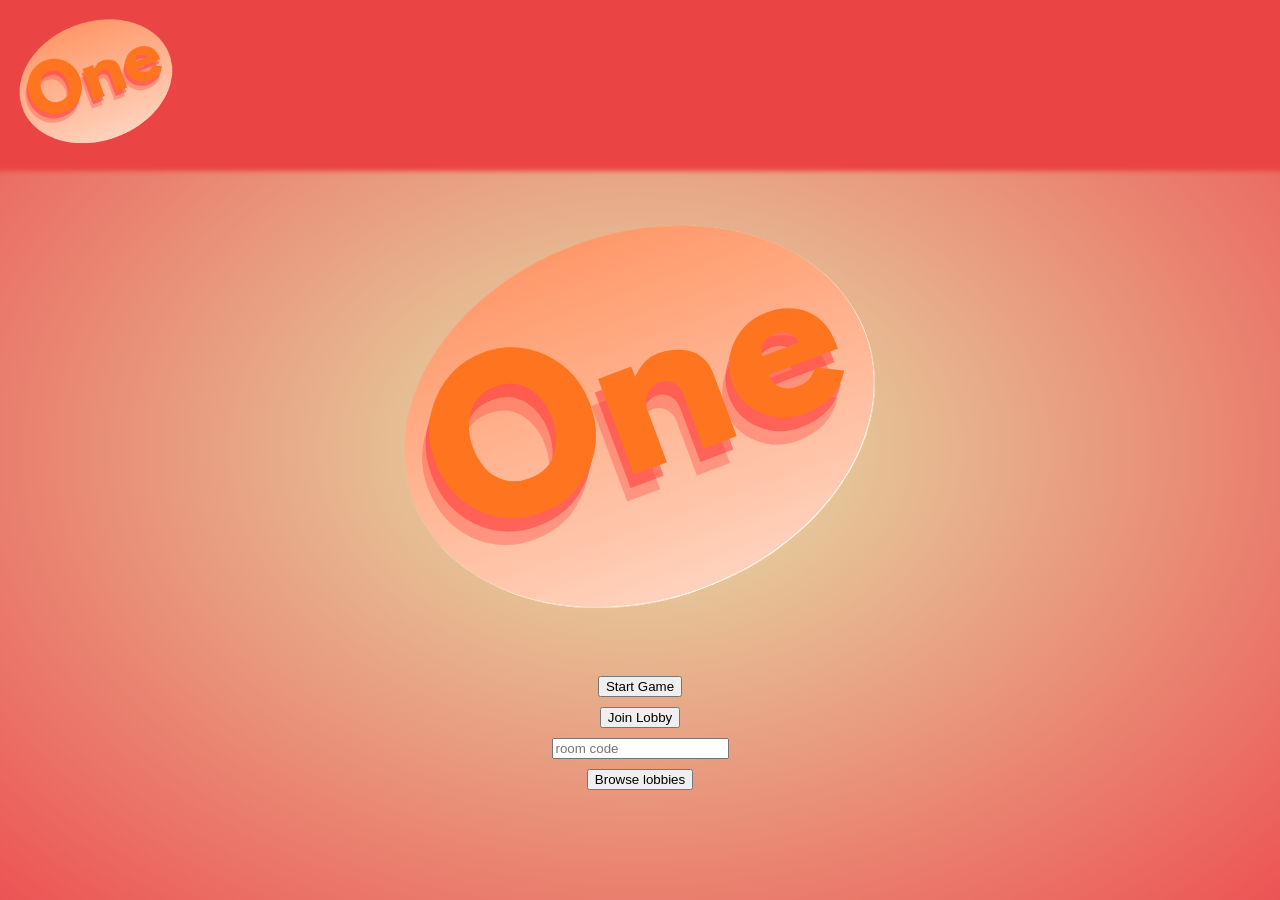
==== docs/index.html @ 136754a5 "changes for making page live" ====
<!DOCTYPE html>
<html lang="en">
<head>
    <meta charset="UTF-8">
    <meta name="viewport" content="width=device-width, initial-scale=1.0">
    <title>Document</title>
    <script type="module" src="./home-ui.js"></script>
    <link rel="stylesheet" href="./style.css">
</head>
<body id="home">
    <header>
        <nav>
            <a href="./index.html">
                <img src="../Images/Logo.png" id="Header-Logo"/>
            </a>
        </nav>
    </header>
    
    <section id="form-section">
        <img src="../Images/Logo.png" id="form-logo">
        <a href="./lobby.html"><button id="Create-Lobby">Start Game</button></a>
        <form id="Join-Lobby-Form">
            <button>Join Lobby</button>
            <input type="number" required id="Form-Input" placeholder="room code">
        </form>
        <button id="Browse-Lobbies">Browse lobbies</button>
    </section>
</body>
</html>
---- docs/style.css ----
:root {
    --header-color: rgb(235, 68, 68);
    --body-background: radial-gradient( rgb(228, 228, 171), rgb(236, 84, 84));
}

body {
    margin: auto;
    height: 100vh;
    width: 100vw;
    background-image: var(--body-background);
    background-attachment: fixed;
}

header {
    width: 100%;
    background-color: var(--header-color);
    display: flex;
    flex-direction: row;
    align-items: center;
    box-shadow: 0 0 5px 5px var(--header-color);
}

#Header-Logo {
    height: 18vh;
    padding-left: 15px;
}

#form-section {
    display: flex;
    flex-direction: column;
    align-items: center;
    gap: 10px;
}

#Join-Lobby-Form {
    gap: 10px;
    display: flex;
    flex-direction: column;
    align-items: center;
}

#Game-Area {
    height: 80%;
    max-width: 100vw;
    display: flex;
    justify-content: center;
    flex-direction: column;
    align-items: center;
    gap: 5vh;
}

#Draw-Play-Pile {
    gap: 20px;
}

#Hand-Display {
    display: flex;
    align-items: center;
    justify-content: center;
    justify-self: flex-end;
    flex-wrap: nowrap;
    margin-top: 60px;
    height: 10%;
    max-width: 100vw;
}

.body-section {
    height: 75vh;
    text-align: center;
    display: flex;
    flex-direction: column;
    justify-content: center;
    align-items: center;
    gap: 10vh;
}

.card {
    max-height: 20vh;
    max-width: 15vh;
    min-width: 3vh;
    min-height: 5vh;
    border-radius: .7vh;
}

.deck {
    height: 35vh;
    border-radius: 1.2vh;
}
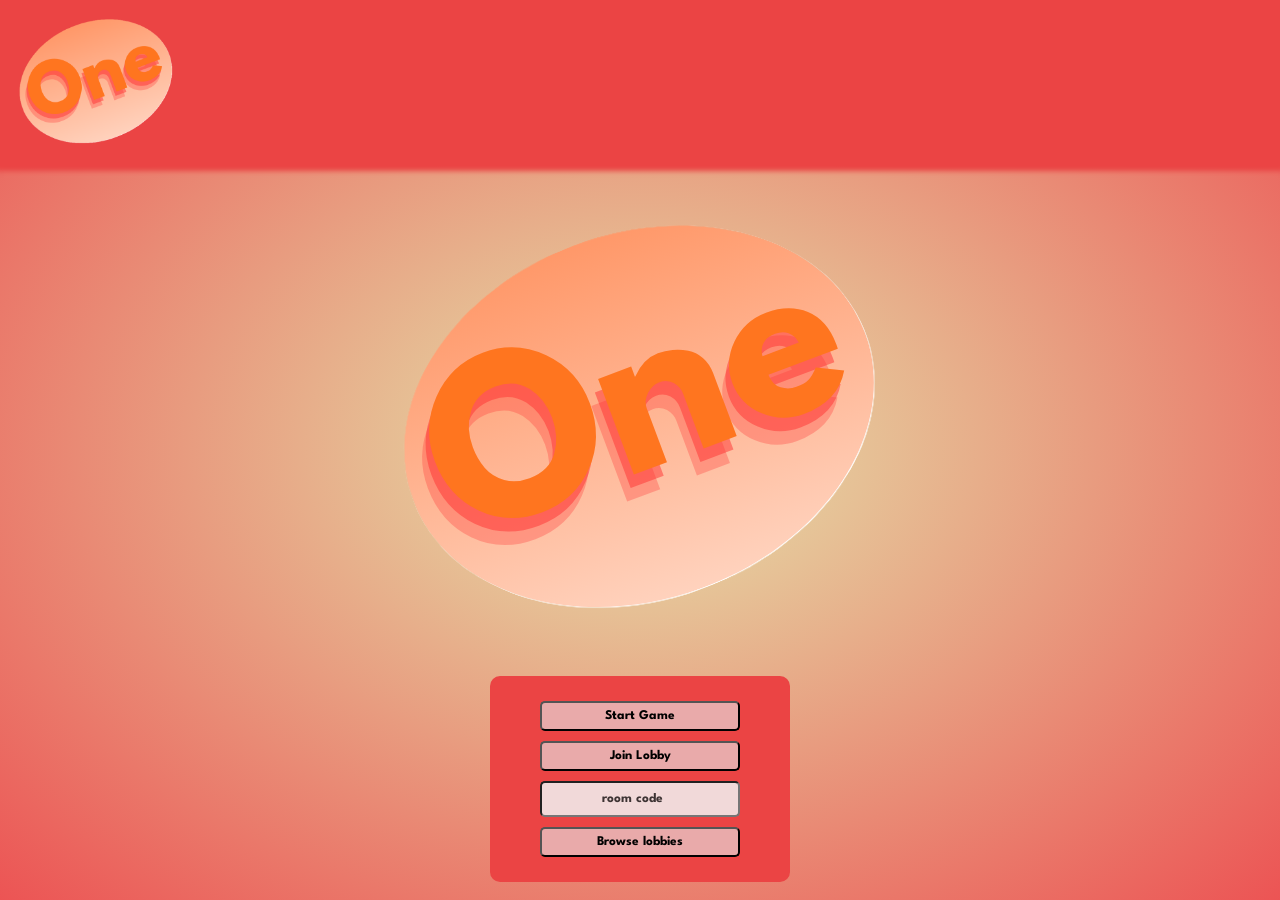
==== commit 01a721a4: "css styling changes" ====
--- a/docs/index.html
+++ b/docs/index.html
@@ -1,29 +1,42 @@
-<!DOCTYPE html>
+<!doctype html>
 <html lang="en">
-<head>
-    <meta charset="UTF-8">
-    <meta name="viewport" content="width=device-width, initial-scale=1.0">
+  <head>
+    <meta charset="UTF-8" />
+    <meta name="viewport" content="width=device-width, initial-scale=1.0" />
     <title>Document</title>
-    <script type="module" src="./home-ui.js"></script>
-    <link rel="stylesheet" href="./style.css">
-</head>
-<body id="home">
+    <script type="module" src="./index.js"></script>
+    <link rel="stylesheet" href="./style.css" />
+
+    <link rel="preconnect" href="https://fonts.googleapis.com" />
+    <link rel="preconnect" href="https://fonts.gstatic.com" crossorigin />
+    <link
+      href="https://fonts.googleapis.com/css2?family=League+Spartan:wght@100..900&family=Unica+One&display=swap"
+      rel="stylesheet"
+    />
+  </head>
+  <body id="home">
     <header>
-        <nav>
-            <a href="./index.html">
-                <img src="../Images/Logo.png" id="Header-Logo"/>
-            </a>
-        </nav>
+      <nav>
+        <a href="./index.html">
+          <img src="./Images/Logo.png" id="Header-Logo" />
+        </a>
+      </nav>
     </header>
-    
-    <section id="form-section">
-        <img src="../Images/Logo.png" id="form-logo">
+    <section id="body-section">
+      <img src="./Images/Logo.png" id="form-logo" />
+      <section id="form-section">
         <a href="./lobby.html"><button id="Create-Lobby">Start Game</button></a>
         <form id="Join-Lobby-Form">
-            <button>Join Lobby</button>
-            <input type="number" required id="Form-Input" placeholder="room code">
+          <button>Join Lobby</button>
+          <input
+            type="number"
+            required
+            id="Form-Input"
+            placeholder="room code"
+          />
         </form>
         <button id="Browse-Lobbies">Browse lobbies</button>
+      </section>
     </section>
-</body>
-</html>+  </body>
+</html>
--- a/docs/style.css
+++ b/docs/style.css
@@ -1,14 +1,20 @@
 :root {
     --header-color: rgb(235, 68, 68);
     --body-background: radial-gradient( rgb(228, 228, 171), rgb(236, 84, 84));
+    --text-color: rgb(61, 51, 51);
+    --button-color: rgb(233, 170, 170);
+    --input-color: rgb(241, 217, 217);
 }
 
 body {
+    font-family: "League Spartan", "Unica One", sans-serif;
+    font-weight: bold;
     margin: auto;
     height: 100vh;
     width: 100vw;
     background-image: var(--body-background);
     background-attachment: fixed;
+    color: var(--text-color);
 }
 
 header {
@@ -25,7 +31,7 @@
     padding-left: 15px;
 }
 
-#form-section {
+#body-section {
     display: flex;
     flex-direction: column;
     align-items: center;
@@ -85,4 +91,77 @@
 .deck {
     height: 35vh;
     border-radius: 1.2vh;
+}
+
+
+
+#form-section {
+    max-width: 50vw;
+    width: 300px;
+    background-color: var(--header-color);
+    display: flex;
+    flex-direction: column;
+    align-items: center;
+    gap: 10px;
+    border-radius: 10px;
+}
+
+#Form-Input {
+    width: 192px;
+    height: 30px;
+    text-align: center;
+    border-radius: 5px;
+    box-shadow: none;
+    background-color: var(--input-color);
+    font-family: "League Spartan", "Unica One", sans-serif;
+    font-weight: bold;
+}
+
+#Form-Input::placeholder {
+    color: var(--text-color);
+    opacity: 1;
+    font-family: "League Spartan", "Unica One", sans-serif;
+    font-weight: bold;
+}
+#Form-Input:-ms-input-placeholder {
+    color: var(--text-color);
+    font-family: "League Spartan", "Unica One", sans-serif;
+    font-weight: bold;
+}
+#Form-Input::-ms-input-placeholder {
+    color: var(--text-color);
+    font-family: "League Spartan", "Unica One", sans-serif;
+    font-weight: bold;
+}
+
+#Browse-Lobbies {
+    width: 200px;
+    height: 30px;
+    margin-bottom: 25px;
+    border-radius: 5px;
+    box-shadow: none;
+    background-color: var(--button-color);
+    font-family: "League Spartan", "Unica One", sans-serif;
+    font-weight: bold;
+}
+
+#Create-Lobby {
+    margin-top: 25px;
+    width: 200px;
+    height: 30px;
+    border-radius: 5px;
+    box-shadow: none;
+    background-color: var(--button-color);
+    font-family: "League Spartan", "Unica One", sans-serif;
+    font-weight: bold;
+}
+
+#Join-Lobby-Form button {
+    width: 200px;
+    height: 30px;
+    border-radius: 5px;
+    box-shadow: none;
+    background-color: var(--button-color);
+    font-family: "League Spartan", "Unica One", sans-serif;
+    font-weight: bold;
 }
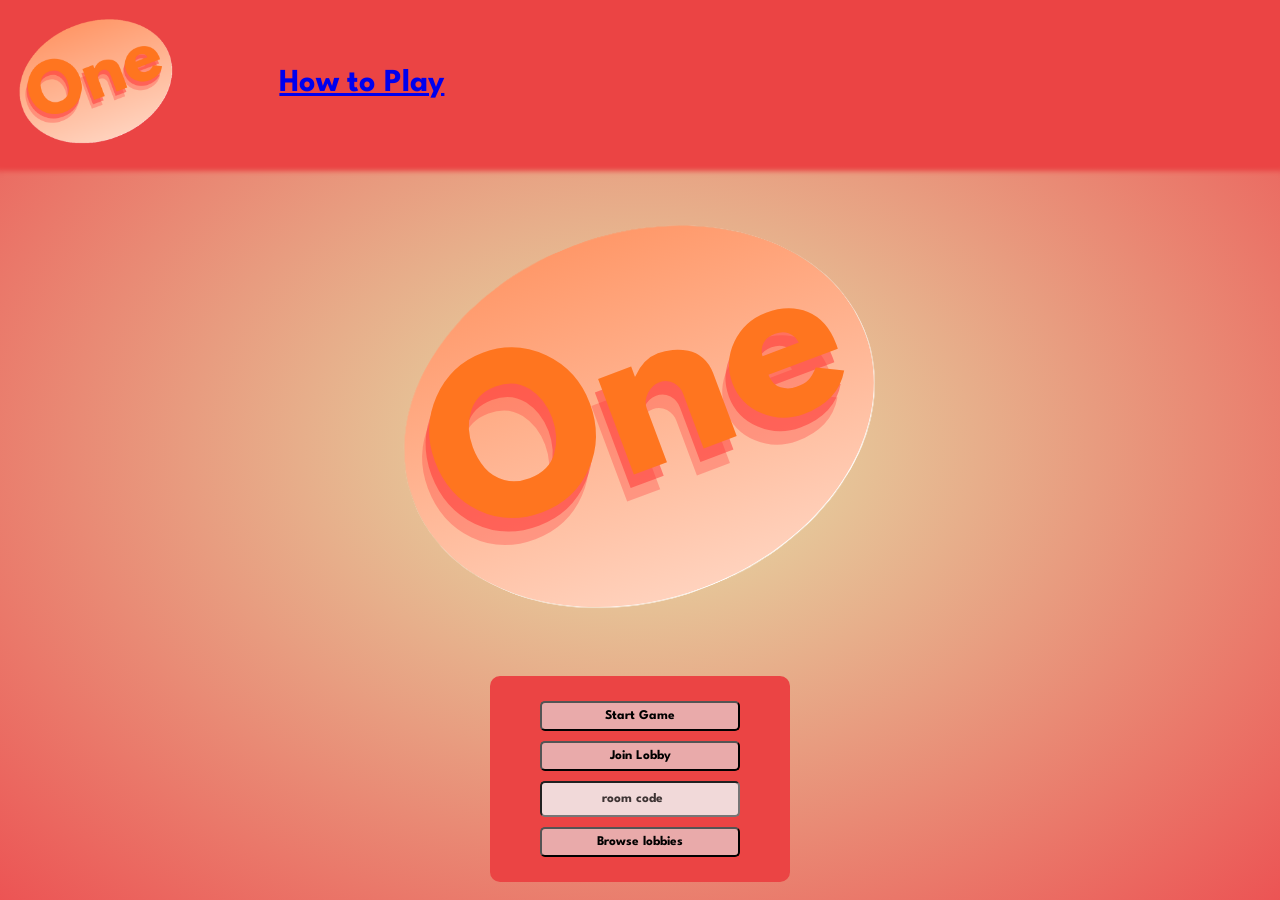
==== commit 2bbabae8: "working on rubric items" ====
--- a/docs/index.html
+++ b/docs/index.html
@@ -20,6 +20,7 @@
         <a href="./index.html">
           <img src="./Images/Logo.png" id="Header-Logo" />
         </a>
+        <a href="./howTo.html" id="howPlay">How to Play</a>
       </nav>
     </header>
     <section id="body-section">
--- a/docs/style.css
+++ b/docs/style.css
@@ -18,12 +18,26 @@
 }
 
 header {
-    width: 100%;
+    width: 100vw;
     background-color: var(--header-color);
     display: flex;
     flex-direction: row;
     align-items: center;
+    text-align: center;
+
     box-shadow: 0 0 5px 5px var(--header-color);
+}
+
+nav {
+    width: 100%;
+    display: flex;
+    flex-direction: row;
+    align-items: center;
+    gap: 8%;
+}
+
+#howPlay {
+    font-size: xx-large;
 }
 
 #Header-Logo {
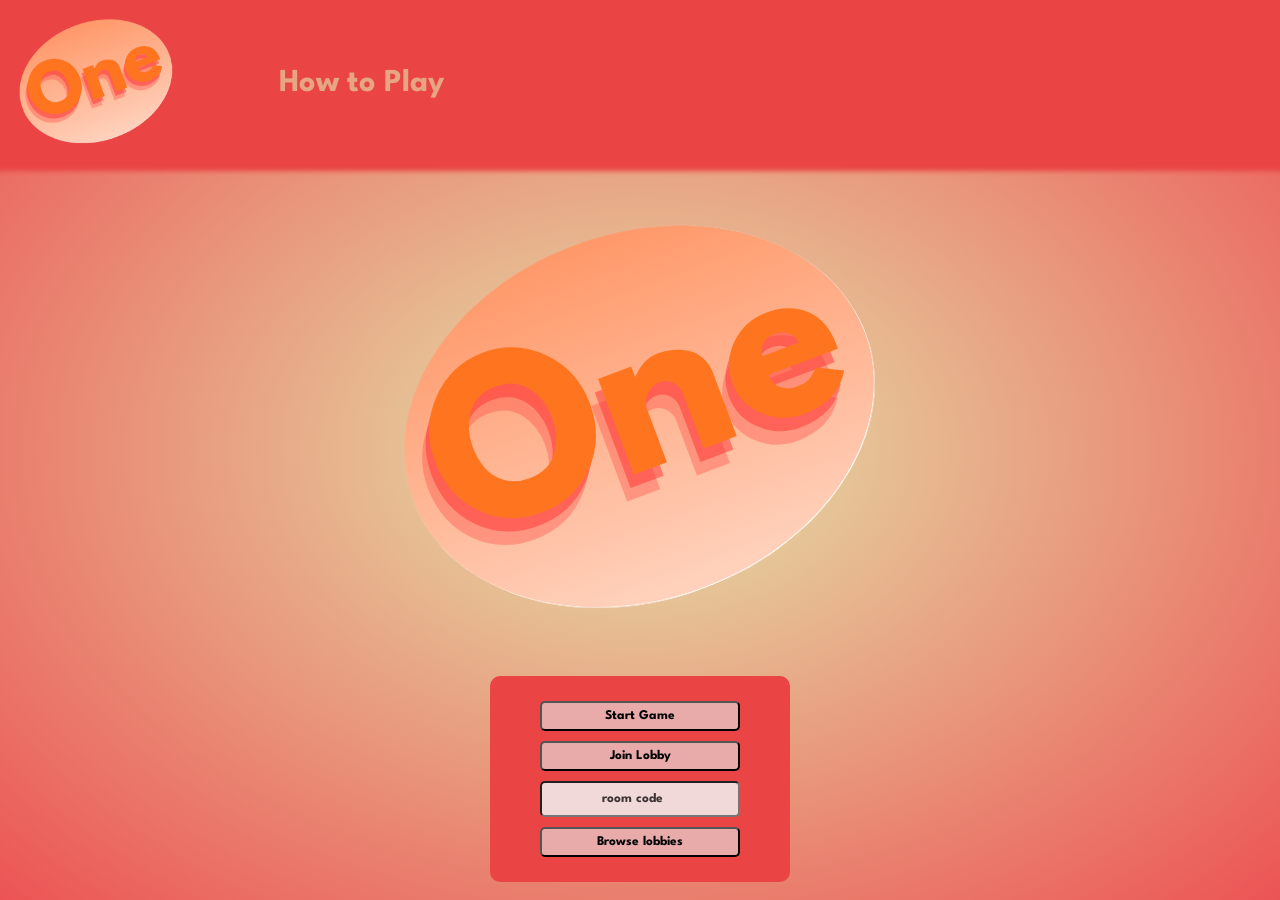
==== commit 6c036e5e: "final touches before due" ====
--- a/docs/index.html
+++ b/docs/index.html
@@ -25,6 +25,7 @@
     </header>
     <section id="body-section">
       <img src="./Images/Logo.png" id="form-logo" />
+      
       <section id="form-section">
         <a href="./lobby.html"><button id="Create-Lobby">Start Game</button></a>
         <form id="Join-Lobby-Form">
@@ -38,6 +39,7 @@
         </form>
         <button id="Browse-Lobbies">Browse lobbies</button>
       </section>
+      
     </section>
   </body>
 </html>
--- a/docs/style.css
+++ b/docs/style.css
@@ -4,6 +4,8 @@
     --text-color: rgb(61, 51, 51);
     --button-color: rgb(233, 170, 170);
     --input-color: rgb(241, 217, 217);
+    --how-To-Play: rgba(236, 84, 84, 0.473);
+    --link-color: rgba(228, 228, 171, 0.616);
 }
 
 body {
@@ -15,6 +17,9 @@
     background-image: var(--body-background);
     background-attachment: fixed;
     color: var(--text-color);
+    display: flex;
+    flex-direction: column;
+    align-items: center;
 }
 
 header {
@@ -38,6 +43,29 @@
 
 #howPlay {
     font-size: xx-large;
+    text-decoration: none;
+    color: var(--link-color);
+}
+
+#howPlayVisited {
+    font-size: xx-large;
+    color: var(--link-color);
+}
+
+
+#howToPlay {
+    margin-top: 10vh;
+    font-size: x-large;
+    width: 75vw;
+    text-align: center;
+}
+
+#howToPlay * {
+    padding: 10px;
+    background-color: var(--how-To-Play);
+    border-width: 10px;
+    border-color: var(--how-To-Play);
+    border-radius: 10px;
 }
 
 #Header-Logo {
@@ -100,11 +128,22 @@
     min-width: 3vh;
     min-height: 5vh;
     border-radius: .7vh;
+    transition: transform 0.3s ease;
+}
+
+.card:hover {
+    transform: scale(1.1);
 }
 
 .deck {
     height: 35vh;
     border-radius: 1.2vh;
+    transition: transform 0.3s ease;
+}
+
+.deck:hover {
+    transform: scale(1.05);
+    border-radius: 9.5px;
 }
 
 
